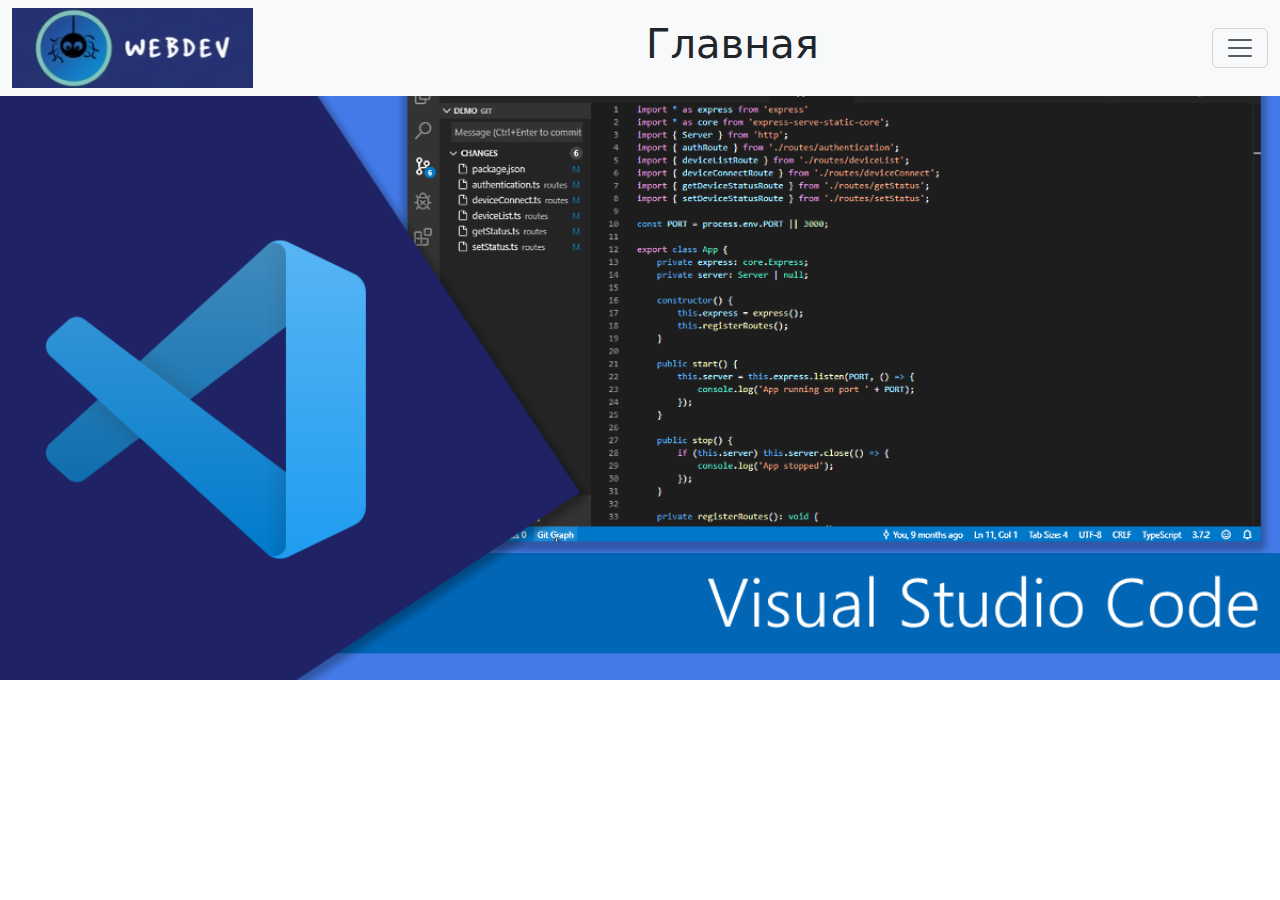
==== index.html @ 26cd35d2 "Написал раздел с преимуществами и недостатками" ====
<!DOCTYPE html>
<html lang="ru">
<head>
    <meta charset="UTF-8">
    <meta http-equiv="X-UA-Compatible" content="IE=edge">
    <meta name="viewport" content="width=device-width, initial-scale=1.0">
    <link rel="stylesheet" href="css/bootstrap.min.css">
    <link rel="stylesheet" href="css/main.css">
    <title>Инструменты для веб-разработки</title>
</head>
<body>
    <!-- Шапка сайта -->
    <section>
        <nav class="navbar bg-body-tertiary fixed-top">
            <div class="container-fluid">
                <a href="index.html"><img src="img/logo.svg" alt="WebDev"></a>
                <h1 id="header">Главная</h1>
          <button class="navbar-toggler" type="button" data-bs-toggle="offcanvas" data-bs-target="#offcanvasNavbar" aria-controls="offcanvasNavbar">
              <span class="navbar-toggler-icon"></span>
          </button>
          <div class="offcanvas offcanvas-end" tabindex="-1" id="offcanvasNavbar" aria-labelledby="offcanvasNavbarLabel">
            <div class="offcanvas-header">
              <h5 class="offcanvas-title" id="offcanvasNavbarLabel">Меню</h5>
              <button type="button" class="btn-close" data-bs-dismiss="offcanvas" aria-label="Close"></button>
            </div>
            <div class="offcanvas-body">
              <!-- Аккордеон -->
              <div class="accordion" id="accordionExample">
                <!-- Visual Studio Code -->
                <div class="accordion-item">
                  <h2 class="accordion-header" id="headingOne">
                    <button class="accordion-button" type="button" data-bs-toggle="collapse" data-bs-target="#collapseOne" aria-expanded="true" aria-controls="collapseOne">
                      Visual Studio Code
                    </button>
                  </h2>
                  <div id="collapseOne" class="accordion-collapse collapse show" aria-labelledby="headingOne" data-bs-parent="#accordionExample">
                    <div class="accordion-body">
                      <ul>
                        <li><a href="VS code/vscode.html">О программе</a></li>
                        <li><a href="VS code/git.html">Git</a></li>
                        <li><a href="VS code/plugins.html">Плагины</a></li>
                      </ul>
                    </div>
                  </div>
                </div>
                <!-- Frontend -->
                <div class="accordion-item">
                  <h2 class="accordion-header" id="headingTwo">
                    <button class="accordion-button collapsed" type="button" data-bs-toggle="collapse" data-bs-target="#collapseTwo" aria-expanded="false" aria-controls="collapseTwo">
                      Frontend
                    </button>
                  </h2>
                  <div id="collapseTwo" class="accordion-collapse collapse" aria-labelledby="headingTwo" data-bs-parent="#accordionExample">
                    <div class="accordion-body">
                      <ul>
                        <li><a href="Frontend/jquery.html">jQuery</a></li>
                        <li><a href="Frontend/react.html">React.js</a></li>
                        <li><a href="Frontend/vue.html">Vue.js</a></li>
                        <li><a href="Frontend/angular.html">Angular</a></li>
                        <li><a href="Frontend/preprocessors.html">Препроцессоры</a></li>
                      </ul>
                    </div>
                  </div>
                </div>
                <!-- Backend -->
                <div class="accordion-item">
                  <h2 class="accordion-header" id="headingThree">
                    <button class="accordion-button collapsed" type="button" data-bs-toggle="collapse" data-bs-target="#collapseThree" aria-expanded="false" aria-controls="collapseThree">
                      Backend
                    </button>
                  </h2>
                  <div id="collapseThree" class="accordion-collapse collapse" aria-labelledby="headingThree" data-bs-parent="#accordionExample">
                    <div class="accordion-body">
                      <ul>
                        <li><a href="Backend/ospanel.html">Open Server Panel</a></li>
                        <li><a href="Backend/laravel.html">Laravel</a></li>
                        <li><a href="Backend/jango.html">Django</a></li>
                        <li><a href="Backend/node.html">Node.js</a></li>
                      </ul>
                    </div>
                  </div>
                </div>
                <div class="accordion-item">
                  <h2 class="accordion-header" id="headingFour">
                    <button class="accordion-button collapsed" type="button" data-bs-toggle="collapse" data-bs-target="#collapseFour" aria-expanded="false" aria-controls="collapseFour">
                      Практические задания
                    </button>
                  </h2>
                  <div id="collapse" class="accordion-collapse collapse" aria-labelledby="headingFour" data-bs-parent="#accordionExample">
                    <div class="accordion-body">
                      <ul>
                        <li><a href=""></a></li>
                        <li><a href=""></a></li>
                        <li><a href=""></a></li>
                        <li><a href=""></a></li>
                        <li><a href=""></a></li>
                        <li><a href=""></a></li>
                      </ul>
                    </div>
                  </div>
                </div>
              </div>
            </div>
        </div>
        </div>
    </nav>
</section>
<p>
WebDev - обзор инструментов веб-разработки с практическими заданиями
</p>
<div id="carouselExampleSlidesOnly" class="carousel slide" data-bs-ride="carousel">
  <div class="carousel-inner">
    <div class="carousel-item active">
      <img src="img/vscode.png" class="d-block w-100" alt="...">
    </div>
    <div class="carousel-item">
      <img src="img/github.png" class="d-block w-100" alt="...">
    </div>
    <div class="carousel-item">
      <img src="img/jquery.png" class="d-block w-100" alt="...">
    </div>
    <div class="carousel-item">
      <img src="img/angular.png" class="d-block w-100" alt="...">
    </div>
    <div class="carousel-item">
      <img src="img/reactjs.png" class="d-block w-100" alt="...">
    </div>
    <div class="carousel-item">
      <img src="img/vue.png" class="d-block w-100" alt="...">
    </div>
    <div class="carousel-item">
      <img src="img/ospanel.png" class="d-block w-100" alt="...">
    </div>
    <div class="carousel-item">
      <img src="img/django.png" class="d-block w-100" alt="...">
    </div>
    <div class="carousel-item">
      <img src="img/laravel.png" class="d-block w-100" alt="...">
    </div>
    <div class="carousel-item">
      <img src="img/nodejs.png" class="d-block w-100" alt="...">
    </div>
    <div class="carousel-item">
      <img src="img/fontawesome.png" class="d-block w-100" alt="...">
    </div>
    <div class="carousel-item">
      <img src="img/fontello.png" class="d-block w-100" alt="...">
    </div>
  </div>
</div>
    <script src="js/bootstrap.bundle.min.js"></script>
</body>
</html>
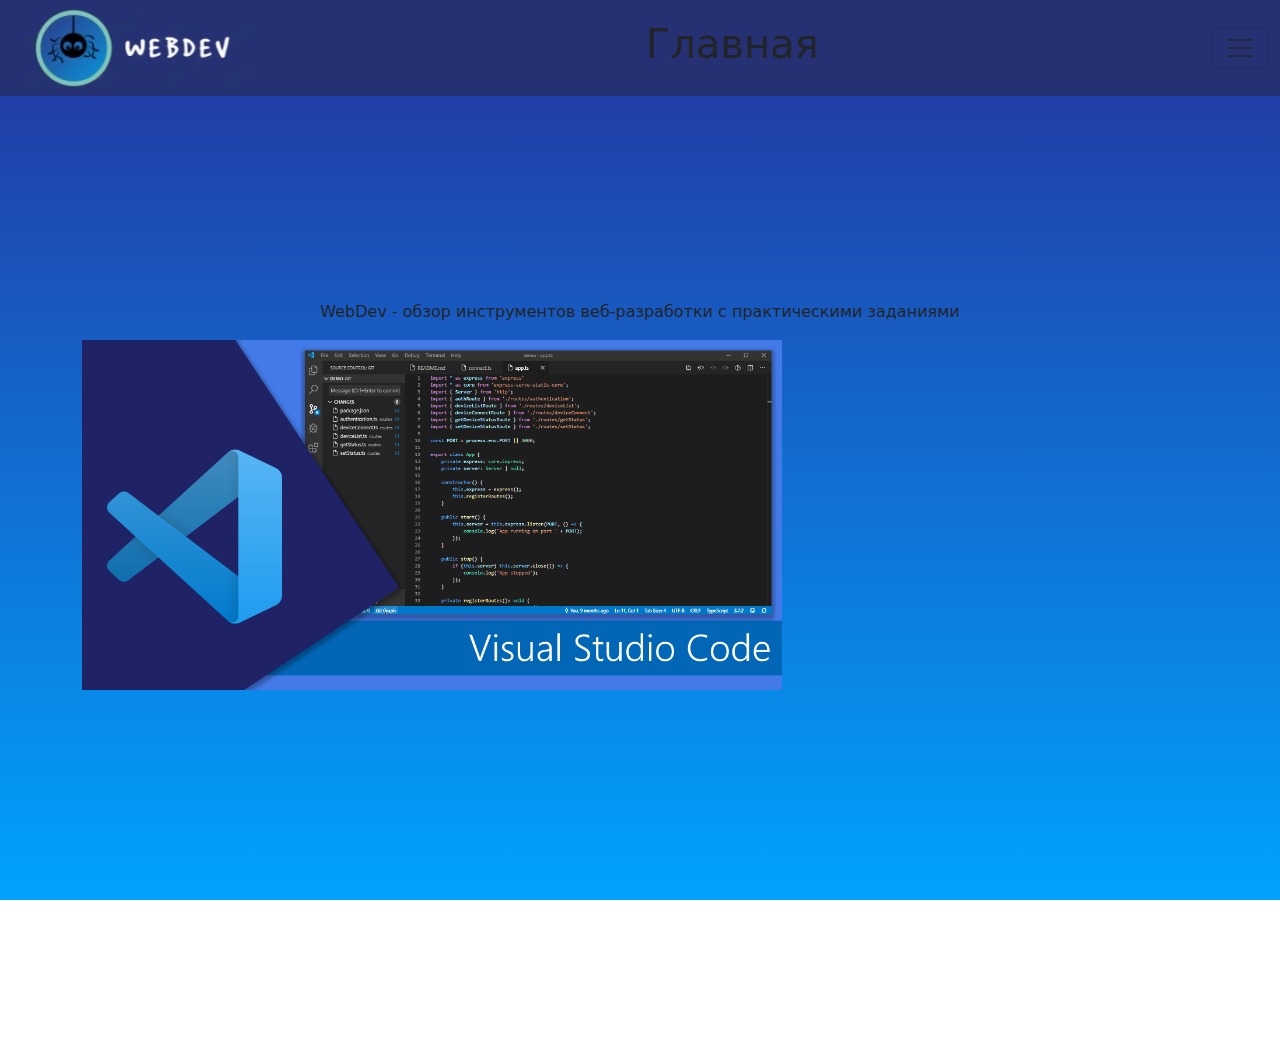
==== commit 3bd83f68: "начал стилизацию" ====
--- a/index.html
+++ b/index.html
@@ -11,14 +11,14 @@
 <body>
     <!-- Шапка сайта -->
     <section>
-        <nav class="navbar bg-body-tertiary fixed-top">
+        <nav class="navbar fixed-top header">
             <div class="container-fluid">
                 <a href="index.html"><img src="img/logo.svg" alt="WebDev"></a>
                 <h1 id="header">Главная</h1>
           <button class="navbar-toggler" type="button" data-bs-toggle="offcanvas" data-bs-target="#offcanvasNavbar" aria-controls="offcanvasNavbar">
               <span class="navbar-toggler-icon"></span>
           </button>
-          <div class="offcanvas offcanvas-end" tabindex="-1" id="offcanvasNavbar" aria-labelledby="offcanvasNavbarLabel">
+          <div class="offcanvas menu offcanvas-end" tabindex="-1" id="offcanvasNavbar" aria-labelledby="offcanvasNavbarLabel">
             <div class="offcanvas-header">
               <h5 class="offcanvas-title" id="offcanvasNavbarLabel">Меню</h5>
               <button type="button" class="btn-close" data-bs-dismiss="offcanvas" aria-label="Close"></button>
@@ -105,49 +105,57 @@
         </div>
     </nav>
 </section>
-<p>
-WebDev - обзор инструментов веб-разработки с практическими заданиями
-</p>
-<div id="carouselExampleSlidesOnly" class="carousel slide" data-bs-ride="carousel">
-  <div class="carousel-inner">
-    <div class="carousel-item active">
-      <img src="img/vscode.png" class="d-block w-100" alt="...">
-    </div>
-    <div class="carousel-item">
-      <img src="img/github.png" class="d-block w-100" alt="...">
-    </div>
-    <div class="carousel-item">
-      <img src="img/jquery.png" class="d-block w-100" alt="...">
-    </div>
-    <div class="carousel-item">
-      <img src="img/angular.png" class="d-block w-100" alt="...">
-    </div>
-    <div class="carousel-item">
-      <img src="img/reactjs.png" class="d-block w-100" alt="...">
-    </div>
-    <div class="carousel-item">
-      <img src="img/vue.png" class="d-block w-100" alt="...">
-    </div>
-    <div class="carousel-item">
-      <img src="img/ospanel.png" class="d-block w-100" alt="...">
-    </div>
-    <div class="carousel-item">
-      <img src="img/django.png" class="d-block w-100" alt="...">
-    </div>
-    <div class="carousel-item">
-      <img src="img/laravel.png" class="d-block w-100" alt="...">
-    </div>
-    <div class="carousel-item">
-      <img src="img/nodejs.png" class="d-block w-100" alt="...">
-    </div>
-    <div class="carousel-item">
-      <img src="img/fontawesome.png" class="d-block w-100" alt="...">
-    </div>
-    <div class="carousel-item">
-      <img src="img/fontello.png" class="d-block w-100" alt="...">
+  <div class="container main">
+    <div class="row">
+      <div class="col-12">
+        <p>
+          WebDev - обзор инструментов веб-разработки с практическими заданиями
+        </p>
+      </div>
+      <div class="col-12">
+        <div id="carousel" class="carousel slide" data-bs-ride="carousel">
+        <div class="carousel-inner">
+          <div class="carousel-item active">
+            <img src="img/vscode.png" class="d-block w-100" alt="...">
+          </div>
+          <div class="carousel-item">
+            <img src="img/github.png" class="d-block w-100" alt="...">
+          </div>
+          <div class="carousel-item">
+            <img src="img/jquery.png" class="d-block w-100" alt="...">
+          </div>
+          <div class="carousel-item">
+            <img src="img/angular.png" class="d-block w-100" alt="...">
+          </div>
+          <div class="carousel-item">
+            <img src="img/reactjs.png" class="d-block w-100" alt="...">
+          </div>
+          <div class="carousel-item">
+            <img src="img/vue.png" class="d-block w-100" alt="...">
+          </div>
+          <div class="carousel-item">
+            <img src="img/ospanel.png" class="d-block w-100" alt="...">
+          </div>
+          <div class="carousel-item">
+            <img src="img/django.png" class="d-block w-100" alt="...">
+          </div>
+          <div class="carousel-item">
+            <img src="img/laravel.png" class="d-block w-100" alt="...">
+          </div>
+          <div class="carousel-item">
+            <img src="img/nodejs.png" class="d-block w-100" alt="...">
+          </div>
+          <div class="carousel-item">
+            <img src="img/fontawesome.png" class="d-block w-100" alt="...">
+          </div>
+          <div class="carousel-item">
+            <img src="img/fontello.png" class="d-block w-100" alt="...">
+          </div>
+        </div>
+      </div>
+      </div>
     </div>
   </div>
-</div>
     <script src="js/bootstrap.bundle.min.js"></script>
 </body>
 </html>--- a/css/main.css
+++ b/css/main.css
@@ -0,0 +1,29 @@
+body {
+  background: linear-gradient(180deg, #213FA8 11.43%, #00A3FF 100%) fixed center;
+}
+body .header {
+  background: #263173;
+}
+body .main {
+  margin-top: 300px;
+  text-align: center;
+}
+body .menu {
+  background-color: #263173;
+}
+body .menu h5 {
+  margin: 0 auto;
+}
+body .accordion-item {
+  margin: 0 auto;
+  width: 300px;
+}
+body .accordion-item .accordion-button {
+  background-color: #49A68B;
+  height: 100px;
+  width: 300px;
+}
+body .carousel-inner {
+  width: 700px;
+  height: 700px;
+}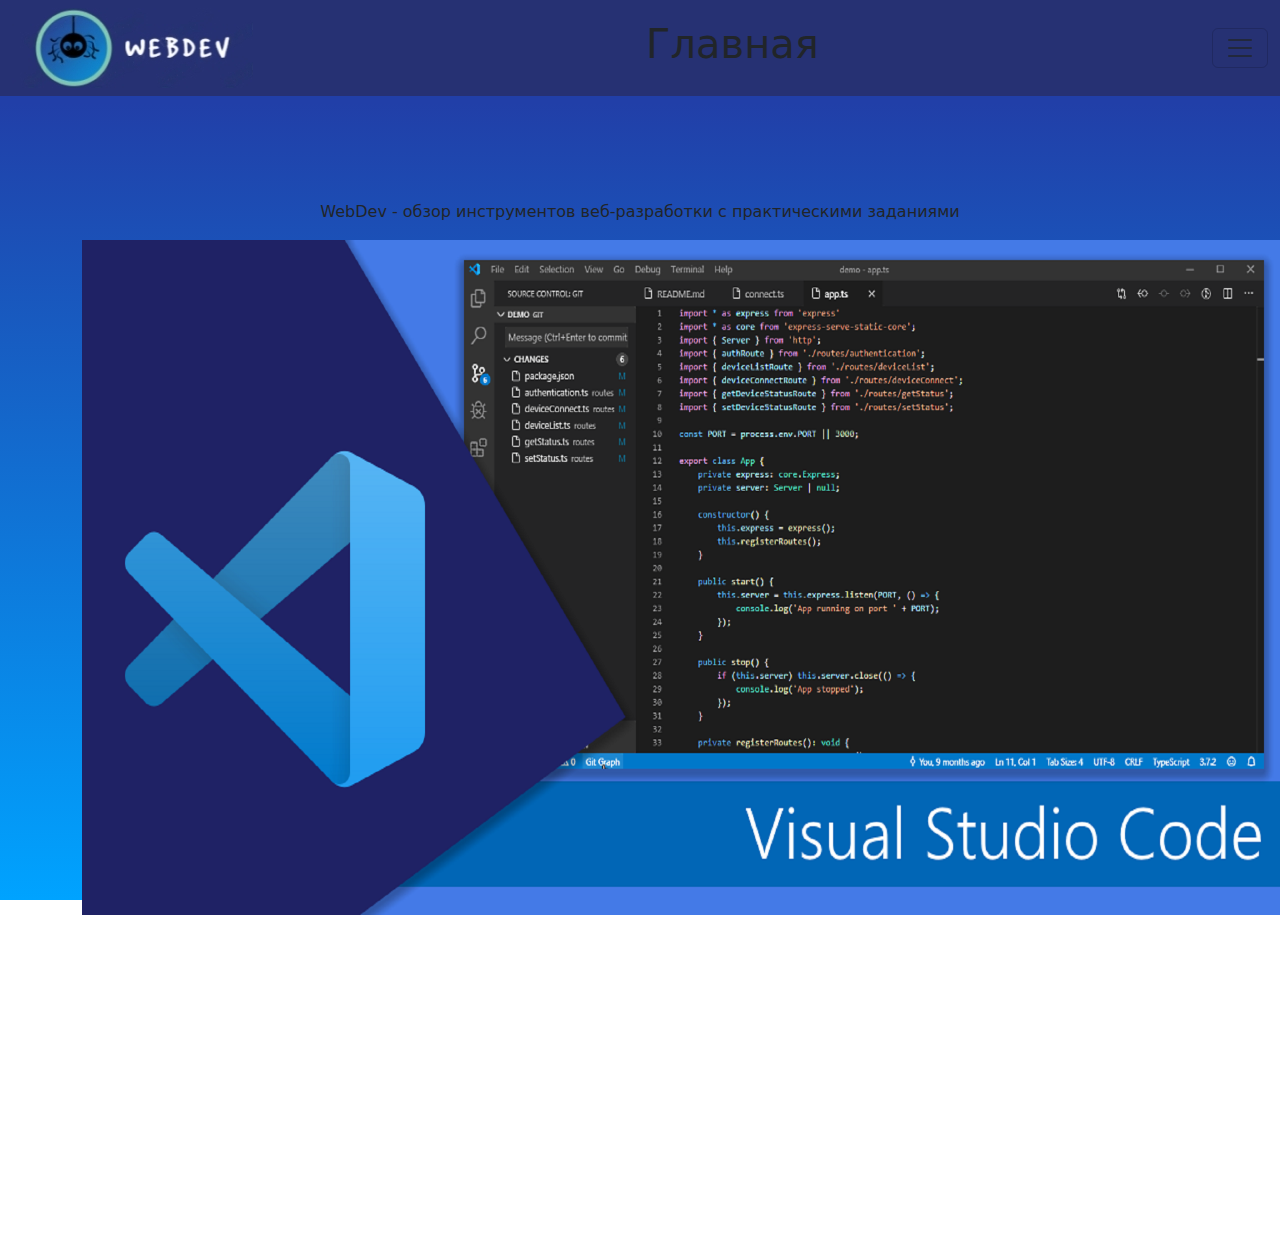
==== commit 0390421f: "Стилизовал главную страницу" ====
--- a/index.html
+++ b/index.html
@@ -25,15 +25,15 @@
             </div>
             <div class="offcanvas-body">
               <!-- Аккордеон -->
-              <div class="accordion" id="accordionExample">
+              <div class="accordion" id="accordionPanelsStayOpenExample">
                 <!-- Visual Studio Code -->
                 <div class="accordion-item">
-                  <h2 class="accordion-header" id="headingOne">
-                    <button class="accordion-button" type="button" data-bs-toggle="collapse" data-bs-target="#collapseOne" aria-expanded="true" aria-controls="collapseOne">
+                  <h2 class="accordion-header" id="panelsStayOpen-headingOne">
+                    <button class="accordion-button " type="button" data-bs-toggle="collapse" data-bs-target="#panelsStayOpen-collapseOne" aria-expanded="true" aria-controls="panelsStayOpen-collapseOne">
                       Visual Studio Code
                     </button>
                   </h2>
-                  <div id="collapseOne" class="accordion-collapse collapse show" aria-labelledby="headingOne" data-bs-parent="#accordionExample">
+                  <div id="panelsStayOpen-collapseOne" class="accordion-collapse collapse show" aria-labelledby="panelsStayOpen-headingOne">
                     <div class="accordion-body">
                       <ul>
                         <li><a href="VS code/vscode.html">О программе</a></li>
@@ -45,12 +45,12 @@
                 </div>
                 <!-- Frontend -->
                 <div class="accordion-item">
-                  <h2 class="accordion-header" id="headingTwo">
-                    <button class="accordion-button collapsed" type="button" data-bs-toggle="collapse" data-bs-target="#collapseTwo" aria-expanded="false" aria-controls="collapseTwo">
+                  <h2 class="accordion-header" id="panelsStayOpenheadingTwo">
+                    <button class="accordion-button collapsed" type="button" data-bs-toggle="collapse" data-bs-target="#panelsStayOpen-collapseTwo" aria-expanded="false" aria-controls="panelsStayOpen-collapseTwo">
                       Frontend
                     </button>
                   </h2>
-                  <div id="collapseTwo" class="accordion-collapse collapse" aria-labelledby="headingTwo" data-bs-parent="#accordionExample">
+                  <div id="panelsStayOpen-collapseTwo" class="accordion-collapse collapse" aria-labelledby="panelsStayOpen-headingTwo">
                     <div class="accordion-body">
                       <ul>
                         <li><a href="Frontend/jquery.html">jQuery</a></li>
@@ -64,29 +64,29 @@
                 </div>
                 <!-- Backend -->
                 <div class="accordion-item">
-                  <h2 class="accordion-header" id="headingThree">
-                    <button class="accordion-button collapsed" type="button" data-bs-toggle="collapse" data-bs-target="#collapseThree" aria-expanded="false" aria-controls="collapseThree">
+                  <h2 class="accordion-header" id="panelsStayOpenheadingThree">
+                    <button class="accordion-button collapsed" type="button" data-bs-toggle="collapse" data-bs-target="#panelsStayOpen-collapseThree" aria-expanded="false" aria-controls="panelsStayOpen-collapseThree">
                       Backend
                     </button>
                   </h2>
-                  <div id="collapseThree" class="accordion-collapse collapse" aria-labelledby="headingThree" data-bs-parent="#accordionExample">
+                  <div id="panelsStayOpen-collapseThree" class="accordion-collapse collapse" aria-labelledby="panelsStayOpen-headingThree">
                     <div class="accordion-body">
                       <ul>
                         <li><a href="Backend/ospanel.html">Open Server Panel</a></li>
                         <li><a href="Backend/laravel.html">Laravel</a></li>
-                        <li><a href="Backend/jango.html">Django</a></li>
+                        <li><a href="Backend/django.html">Django</a></li>
                         <li><a href="Backend/node.html">Node.js</a></li>
                       </ul>
                     </div>
                   </div>
                 </div>
                 <div class="accordion-item">
-                  <h2 class="accordion-header" id="headingFour">
-                    <button class="accordion-button collapsed" type="button" data-bs-toggle="collapse" data-bs-target="#collapseFour" aria-expanded="false" aria-controls="collapseFour">
+                  <h2 class="accordion-header" id="panelsStayOpenheadingFour">
+                    <button class="accordion-button collapsed" type="button" data-bs-toggle="collapse" data-bs-target="#panelsStayOpen-collapseFour" aria-expanded="false" aria-controls="panelsStayOpen-collapseFour">
                       Практические задания
                     </button>
                   </h2>
-                  <div id="collapse" class="accordion-collapse collapse" aria-labelledby="headingFour" data-bs-parent="#accordionExample">
+                  <div id="collapse" class="accordion-collapse collapse" aria-labelledby="panelsStayOpen-headingFour">
                     <div class="accordion-body">
                       <ul>
                         <li><a href=""></a></li>
@@ -116,40 +116,40 @@
         <div id="carousel" class="carousel slide" data-bs-ride="carousel">
         <div class="carousel-inner">
           <div class="carousel-item active">
-            <img src="img/vscode.png" class="d-block w-100" alt="...">
+            <img src="img/vscode.png" class="d-block w-100 img-fluid" alt="...">
           </div>
           <div class="carousel-item">
-            <img src="img/github.png" class="d-block w-100" alt="...">
+            <img src="img/github.png" class="d-block w-100 img-fluid" alt="...">
           </div>
           <div class="carousel-item">
-            <img src="img/jquery.png" class="d-block w-100" alt="...">
+            <img src="img/jquery.png" class="d-block w-100 img-fluid" alt="...">
           </div>
           <div class="carousel-item">
-            <img src="img/angular.png" class="d-block w-100" alt="...">
+            <img src="img/angular.png" class="d-block w-100 img-fluid" alt="...">
           </div>
           <div class="carousel-item">
-            <img src="img/reactjs.png" class="d-block w-100" alt="...">
+            <img src="img/reactjs.png" class="d-block w-100 img-fluid" alt="...">
           </div>
           <div class="carousel-item">
-            <img src="img/vue.png" class="d-block w-100" alt="...">
+            <img src="img/vue.png" class="d-block w-100 img-fluid" alt="...">
           </div>
           <div class="carousel-item">
-            <img src="img/ospanel.png" class="d-block w-100" alt="...">
+            <img src="img/ospanel.png" class="d-block w-100 img-fluid" alt="...">
           </div>
           <div class="carousel-item">
-            <img src="img/django.png" class="d-block w-100" alt="...">
+            <img src="img/django.png" class="d-block w-100 img-fluid" alt="...">
           </div>
           <div class="carousel-item">
-            <img src="img/laravel.png" class="d-block w-100" alt="...">
+            <img src="img/laravel.png" class="d-block w-100 img-fluid" alt="...">
           </div>
           <div class="carousel-item">
-            <img src="img/nodejs.png" class="d-block w-100" alt="...">
+            <img src="img/nodejs.png" class="d-block w-100 img-fluid" alt="...">
           </div>
           <div class="carousel-item">
-            <img src="img/fontawesome.png" class="d-block w-100" alt="...">
+            <img src="img/fontawesome.png" class="d-block w-100 img-fluid" alt="...">
           </div>
           <div class="carousel-item">
-            <img src="img/fontello.png" class="d-block w-100" alt="...">
+            <img src="img/fontello.png" class="d-block w-100 img-fluid" alt="...">
           </div>
         </div>
       </div>
--- a/css/main.css
+++ b/css/main.css
@@ -5,7 +5,7 @@
   background: #263173;
 }
 body .main {
-  margin-top: 300px;
+  margin-top: 200px;
   text-align: center;
 }
 body .menu {
@@ -13,17 +13,64 @@
 }
 body .menu h5 {
   margin: 0 auto;
+  margin-top: 20px;
 }
-body .accordion-item {
+body .menu button {
+  padding-left: 0;
+}
+body .accordion {
+  --bs-accordion-border-color: none;
+  --bs-accordion-btn-focus-border-color: none;
+  --bs-accordion-btn-focus-box-shadow:none;
+}
+body .accordion .accordion-item {
   margin: 0 auto;
   width: 300px;
 }
-body .accordion-item .accordion-button {
+body .accordion .accordion-button {
   background-color: #49A68B;
+  border: 2px solid #1D906E;
   height: 100px;
   width: 300px;
+  box-shadow: 0 4px 8px rgba(0, 0, 0, 0.2), 0 10px 16px rgba(0, 0, 0, 0.2);
+}
+body .accordion .accordion-body {
+  background: #1E5F84;
+  padding: 0;
+  box-shadow: 0 4px 8px rgba(0, 0, 0, 0.2), 0 10px 16px rgba(0, 0, 0, 0.2);
+}
+body .accordion .accordion-body ul {
+  padding-left: 0;
+}
+body .accordion .accordion-body ul li {
+  position: relative;
+  list-style: none;
+  border-bottom: 3px solid #123950;
+  width: 300px;
+  height: 50px;
+  text-align: center;
+  box-shadow: 0 4px rgba(0, 0, 0, 0.2), 0 10px 16px rgba(0, 0, 0, 0.2);
+}
+body .accordion .accordion-body ul li:last-child {
+  border-bottom: none;
+  margin-bottom: -20px;
+}
+body .accordion .accordion-body ul li a {
+  line-height: 50px;
+  text-decoration: none;
+  color: white;
+  width: 300px;
+}
+body .accordion .accordion-body ul li a::before {
+  content: "";
+  position: absolute;
+  top: 0;
+  left: 0;
+  width: 100%;
+  height: 100%;
 }
 body .carousel-inner {
-  width: 700px;
-  height: 700px;
+  width: 1200px;
+  height: 1000px;
+  margin: 0 auto;
 }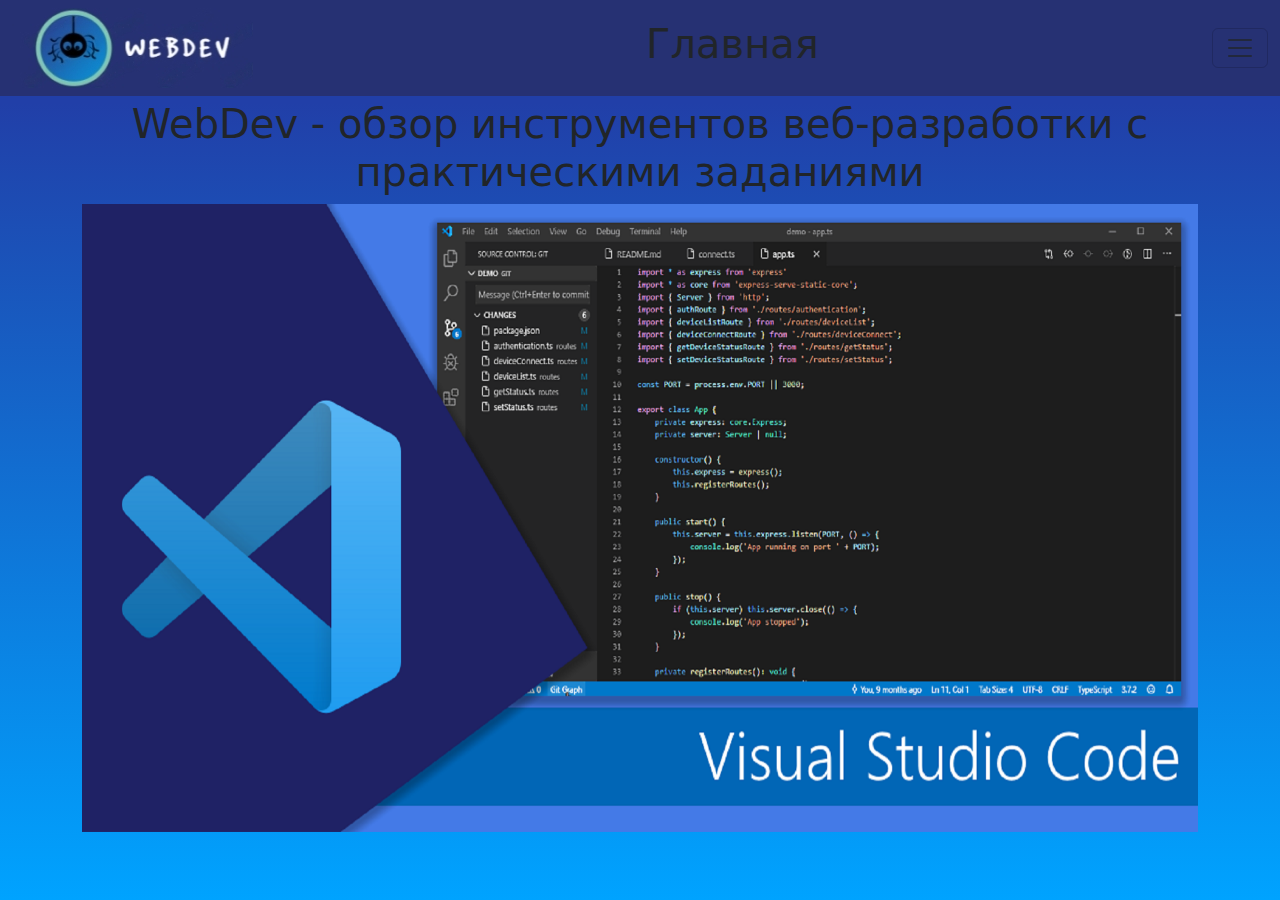
==== commit ada6c227: "Доделать стилизацию" ====
--- a/index.html
+++ b/index.html
@@ -11,7 +11,7 @@
 <body>
     <!-- Шапка сайта -->
     <section>
-        <nav class="navbar fixed-top header">
+        <nav class="navbar header fixed-top">
             <div class="container-fluid">
                 <a href="index.html"><img src="img/logo.svg" alt="WebDev"></a>
                 <h1 id="header">Главная</h1>
@@ -108,48 +108,48 @@
   <div class="container main">
     <div class="row">
       <div class="col-12">
-        <p>
+        <h1>
           WebDev - обзор инструментов веб-разработки с практическими заданиями
-        </p>
+        </h1>
       </div>
       <div class="col-12">
-        <div id="carousel" class="carousel slide" data-bs-ride="carousel">
+        <div id="carouselExampleSlidesOnly  " class="carousel slide" data-bs-ride="carousel">
         <div class="carousel-inner">
           <div class="carousel-item active">
-            <img src="img/vscode.png" class="d-block w-100 img-fluid" alt="...">
+            <img src="img/vscode.png" class="d-block w-100" alt="...">
           </div>
           <div class="carousel-item">
-            <img src="img/github.png" class="d-block w-100 img-fluid" alt="...">
+            <img src="img/github.png" class="d-block w-100" alt="...">
           </div>
           <div class="carousel-item">
-            <img src="img/jquery.png" class="d-block w-100 img-fluid" alt="...">
+            <img src="img/jquery.png" class="d-block w-100" alt="...">
           </div>
           <div class="carousel-item">
-            <img src="img/angular.png" class="d-block w-100 img-fluid" alt="...">
+            <img src="img/angular.png" class="d-block w-100" alt="...">
           </div>
           <div class="carousel-item">
-            <img src="img/reactjs.png" class="d-block w-100 img-fluid" alt="...">
+            <img src="img/reactjs.png" class="d-block w-100" alt="...">
           </div>
           <div class="carousel-item">
-            <img src="img/vue.png" class="d-block w-100 img-fluid" alt="...">
+            <img src="img/vue.png" class="d-block w-100" alt="...">
           </div>
           <div class="carousel-item">
-            <img src="img/ospanel.png" class="d-block w-100 img-fluid" alt="...">
+            <img src="img/ospanel.png" class="d-block w-100" alt="...">
           </div>
           <div class="carousel-item">
-            <img src="img/django.png" class="d-block w-100 img-fluid" alt="...">
+            <img src="img/django.png" class="d-block w-100" alt="...">
           </div>
           <div class="carousel-item">
-            <img src="img/laravel.png" class="d-block w-100 img-fluid" alt="...">
+            <img src="img/laravel.png" class="d-block w-100" alt="...">
           </div>
           <div class="carousel-item">
-            <img src="img/nodejs.png" class="d-block w-100 img-fluid" alt="...">
+            <img src="img/nodejs.png" class="d-block w-100" alt="...">
           </div>
           <div class="carousel-item">
-            <img src="img/fontawesome.png" class="d-block w-100 img-fluid" alt="...">
+            <img src="img/fontawesome.png" class="d-block w-100" alt="...">
           </div>
           <div class="carousel-item">
-            <img src="img/fontello.png" class="d-block w-100 img-fluid" alt="...">
+            <img src="img/fontello.png" class="d-block w-100" alt="...">
           </div>
         </div>
       </div>
--- a/css/main.css
+++ b/css/main.css
@@ -1,11 +1,12 @@
 body {
   background: linear-gradient(180deg, #213FA8 11.43%, #00A3FF 100%) fixed center;
+  height: 50vh;
 }
 body .header {
   background: #263173;
 }
 body .main {
-  margin-top: 200px;
+  margin-top: 100px;
   text-align: center;
 }
 body .menu {
@@ -70,7 +71,5 @@
   height: 100%;
 }
 body .carousel-inner {
-  width: 1200px;
-  height: 1000px;
-  margin: 0 auto;
+  margin-bottom: 10px;
 }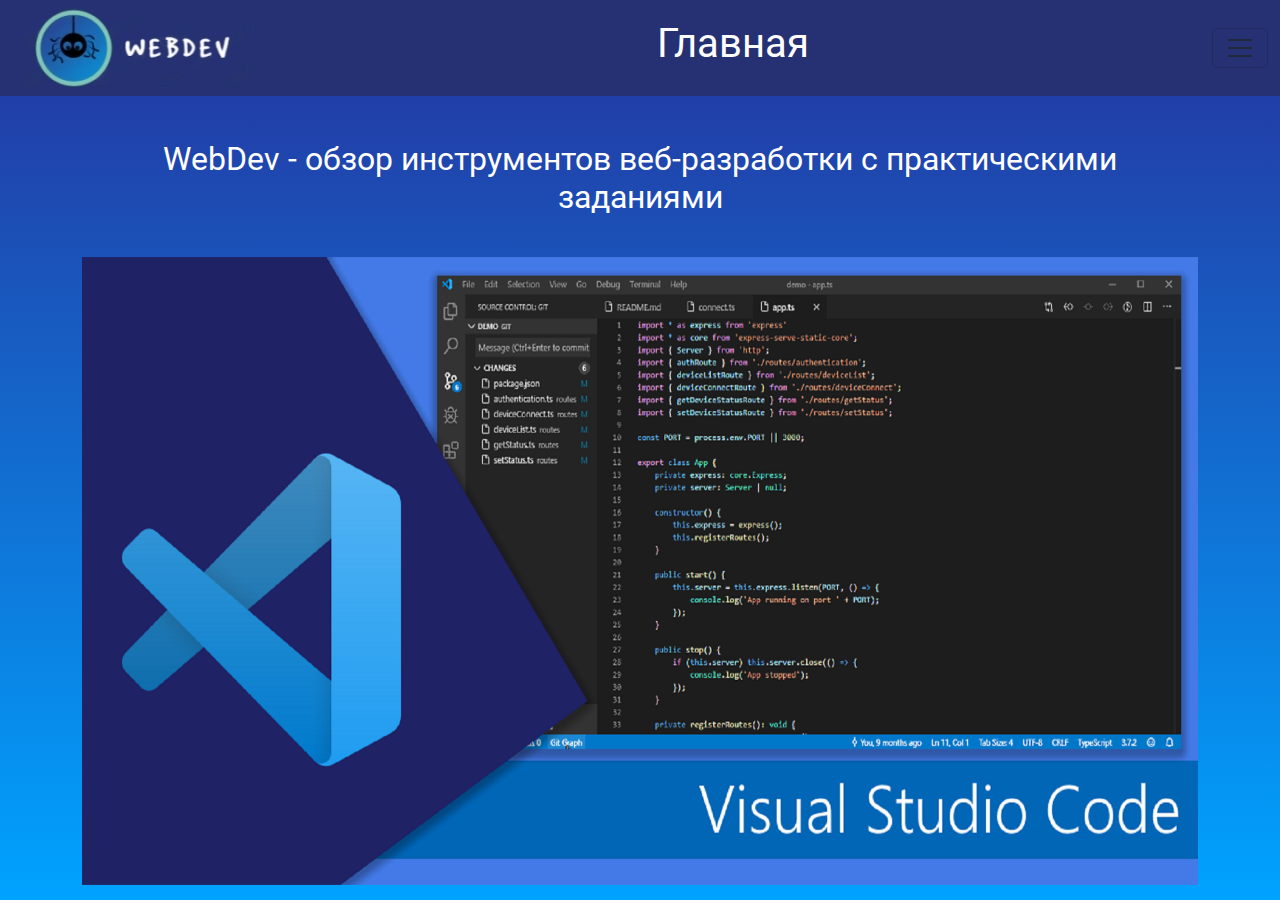
==== commit 2dbfd68e: "Сделали основную стилизацию" ====
--- a/index.html
+++ b/index.html
@@ -10,7 +10,7 @@
 </head>
 <body>
     <!-- Шапка сайта -->
-    <section>
+    <header>
         <nav class="navbar header fixed-top">
             <div class="container-fluid">
                 <a href="index.html"><img src="img/logo.svg" alt="WebDev"></a>
@@ -104,13 +104,14 @@
         </div>
         </div>
     </nav>
-</section>
-  <div class="container main">
-    <div class="row">
+  </header>
+  <main>
+    <div class="container main">
+      <div class="row">
       <div class="col-12">
-        <h1>
+        <h2>
           WebDev - обзор инструментов веб-разработки с практическими заданиями
-        </h1>
+        </h2>
       </div>
       <div class="col-12">
         <div id="carouselExampleSlidesOnly  " class="carousel slide" data-bs-ride="carousel">
@@ -122,7 +123,7 @@
             <img src="img/github.png" class="d-block w-100" alt="...">
           </div>
           <div class="carousel-item">
-            <img src="img/jquery.png" class="d-block w-100" alt="...">
+            <img src="img/jquery.jpg" class="d-block w-100" alt="...">
           </div>
           <div class="carousel-item">
             <img src="img/angular.png" class="d-block w-100" alt="...">
@@ -156,6 +157,7 @@
       </div>
     </div>
   </div>
+</main>
     <script src="js/bootstrap.bundle.min.js"></script>
 </body>
 </html>--- a/css/main.css
+++ b/css/main.css
@@ -1,28 +1,44 @@
+@font-face {
+  font-family: "Roboto";
+  src: url(../fonts/Roboto-Regular.woff);
+  font-weight: normal;
+  font-style: normal;
+}
+@font-face {
+  font-family: "Roboto-bold";
+  src: url(../fonts/Roboto-Bold.woff);
+  font-weight: 900;
+}
 body {
   background: linear-gradient(180deg, #213FA8 11.43%, #00A3FF 100%) fixed center;
   height: 50vh;
+  color: white;
+  font-family: "Roboto", sans-serif;
 }
 body .header {
   background: #263173;
 }
-body .main {
-  margin-top: 100px;
-  text-align: center;
-}
-body .menu {
+body .header .menu {
   background-color: #263173;
 }
-body .menu h5 {
+body .header .menu h5 {
   margin: 0 auto;
   margin-top: 20px;
+  color: white;
+  font-family: "Roboto-bold", sans-serif;
 }
-body .menu button {
-  padding-left: 0;
+body .header .btn-close {
+  width: 30px;
+  height: 30px;
+}
+body .header .btn-close:hover {
+  background-color: white;
 }
 body .accordion {
   --bs-accordion-border-color: none;
   --bs-accordion-btn-focus-border-color: none;
   --bs-accordion-btn-focus-box-shadow:none;
+  font-family: "Roboto-bold", sans-serif;
 }
 body .accordion .accordion-item {
   margin: 0 auto;
@@ -31,6 +47,7 @@
 body .accordion .accordion-button {
   background-color: #49A68B;
   border: 2px solid #1D906E;
+  padding-left: 10px;
   height: 100px;
   width: 300px;
   box-shadow: 0 4px 8px rgba(0, 0, 0, 0.2), 0 10px 16px rgba(0, 0, 0, 0.2);
@@ -70,6 +87,56 @@
   width: 100%;
   height: 100%;
 }
-body .carousel-inner {
+body .main {
+  margin-top: 120px;
+  text-align: justify;
+}
+body .main p {
+  font-size: 25px;
+  margin: 0;
+  text-indent: 25px;
+}
+body .main a {
+  line-height: 80px;
+  background-color: #1D906E;
+  padding: 10px;
+  text-decoration: none;
+  color: white;
+  border-radius: 5px;
+}
+body .main a:hover {
+  background-color: #49A68B;
+  color: #263173;
+}
+body .main img {
+  margin: 20px auto;
+  display: block;
+  width: 1200px;
+}
+body .main h2, body .main h3, body .main h4 {
+  margin: 20px 0;
+  text-align: center;
+}
+body .main .carousel-inner {
   margin-bottom: 10px;
+}
+body .main .block {
+  background-color: #2da9c5;
+  border-radius: 5px;
+  text-align: center;
+  line-height: 30px;
+  word-wrap: normal;
+  margin: 5px;
+  padding: 10px;
+  height: auto;
+  font-size: 20px;
+}
+body footer {
+  background-color: #263173;
+  height: 100px;
+  text-align: center;
+}
+body footer h5 {
+  padding-top: 32px;
+  font-size: 30px;
 }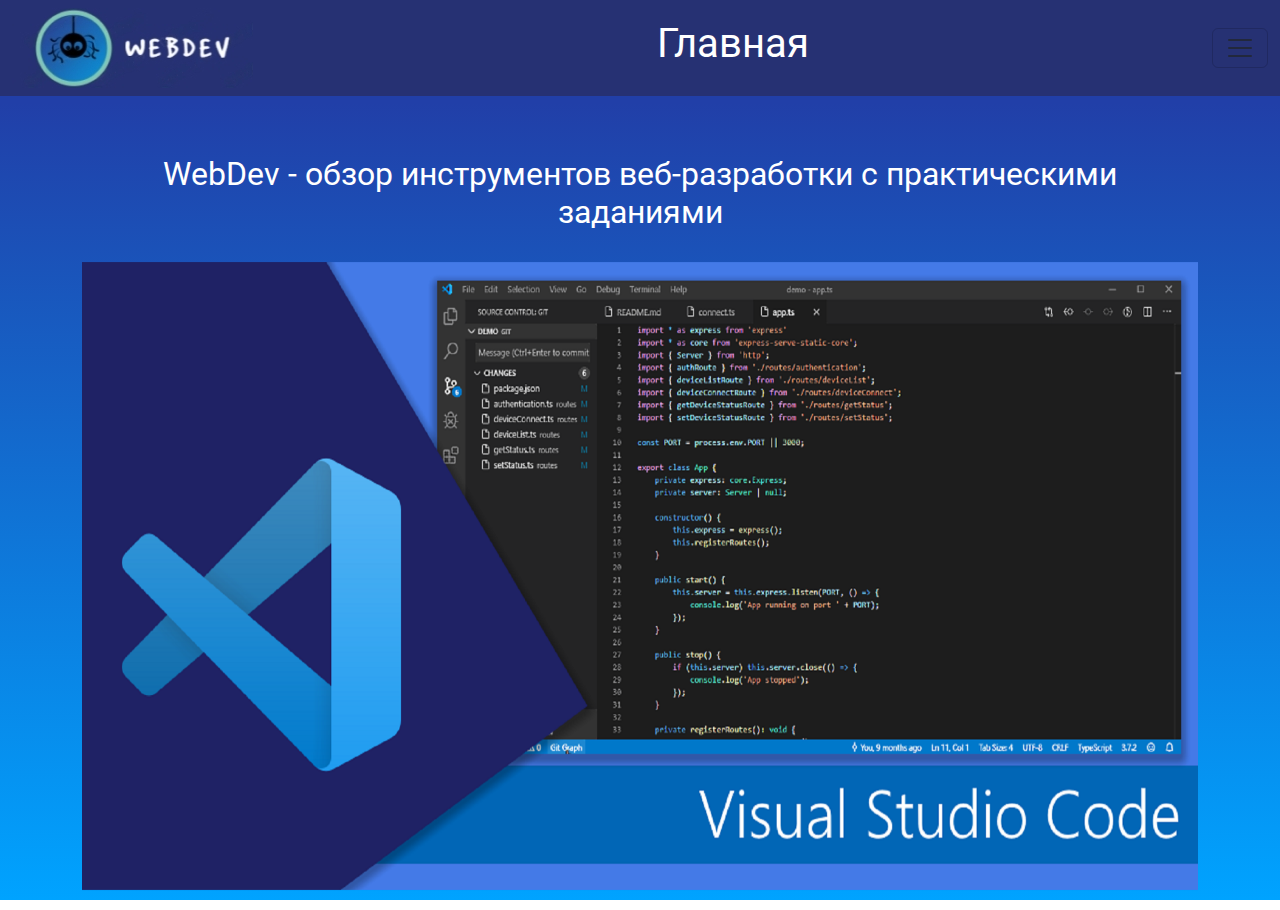
==== commit 6639af7a: "Стилизовал страницы про гит и angular" ====
--- a/index.html
+++ b/index.html
@@ -13,7 +13,7 @@
     <header>
         <nav class="navbar header fixed-top">
             <div class="container-fluid">
-                <a href="index.html"><img src="img/logo.svg" alt="WebDev"></a>
+                <a href="index.html"><img class="img-fluid" src="img/logo.svg" alt="WebDev"></a>
                 <h1 id="header">Главная</h1>
           <button class="navbar-toggler" type="button" data-bs-toggle="offcanvas" data-bs-target="#offcanvasNavbar" aria-controls="offcanvasNavbar">
               <span class="navbar-toggler-icon"></span>
@@ -80,21 +80,17 @@
                     </div>
                   </div>
                 </div>
+                <!-- Практические задания -->
                 <div class="accordion-item">
                   <h2 class="accordion-header" id="panelsStayOpenheadingFour">
                     <button class="accordion-button collapsed" type="button" data-bs-toggle="collapse" data-bs-target="#panelsStayOpen-collapseFour" aria-expanded="false" aria-controls="panelsStayOpen-collapseFour">
                       Практические задания
                     </button>
                   </h2>
-                  <div id="collapse" class="accordion-collapse collapse" aria-labelledby="panelsStayOpen-headingFour">
+                  <div id="panelsStayOpen-collapseFour" class="accordion-collapse collapse" aria-labelledby="panelsStayOpen-headingFour">
                     <div class="accordion-body">
                       <ul>
-                        <li><a href=""></a></li>
-                        <li><a href=""></a></li>
-                        <li><a href=""></a></li>
-                        <li><a href=""></a></li>
-                        <li><a href=""></a></li>
-                        <li><a href=""></a></li>
+                        <li><a href="practice.html">Практика</a></li>
                       </ul>
                     </div>
                   </div>
--- a/css/main.css
+++ b/css/main.css
@@ -11,7 +11,6 @@
 }
 body {
   background: linear-gradient(180deg, #213FA8 11.43%, #00A3FF 100%) fixed center;
-  height: 50vh;
   color: white;
   font-family: "Roboto", sans-serif;
 }
@@ -88,7 +87,7 @@
   height: 100%;
 }
 body .main {
-  margin-top: 120px;
+  margin-top: 135px;
   text-align: justify;
 }
 body .main p {
@@ -109,9 +108,12 @@
   color: #263173;
 }
 body .main img {
-  margin: 20px auto;
+  margin: 10px auto;
   display: block;
   width: 1200px;
+}
+body .main .git {
+  width: 400px;
 }
 body .main h2, body .main h3, body .main h4 {
   margin: 20px 0;
@@ -125,11 +127,51 @@
   border-radius: 5px;
   text-align: center;
   line-height: 30px;
-  word-wrap: normal;
   margin: 5px;
   padding: 10px;
   height: auto;
   font-size: 20px;
+  transition: 1s;
+}
+body .main .block:hover {
+  background-color: #263173;
+}
+body .main li {
+  font-size: 25px;
+}
+body .main code {
+  width: 100%;
+  background: black;
+  border: 1px solid white;
+  display: inline-block;
+  color: white;
+  padding: 10px;
+  white-space: pre;
+  overflow-x: scroll;
+}
+body .main table {
+  border: 1px solid white;
+  width: 1000px;
+  margin: 0 auto;
+  background-color: #213FA8;
+}
+body .main table caption {
+  font-size: 30px;
+  color: white;
+  text-align: center;
+}
+body .main table th {
+  text-align: center;
+  border: 1px solid white;
+}
+body .main table tr {
+  font-size: 20px;
+  border: 1px solid white;
+}
+body .main table tr td {
+  padding: 5px;
+  word-wrap: break-word;
+  border: 1px solid white;
 }
 body footer {
   background-color: #263173;
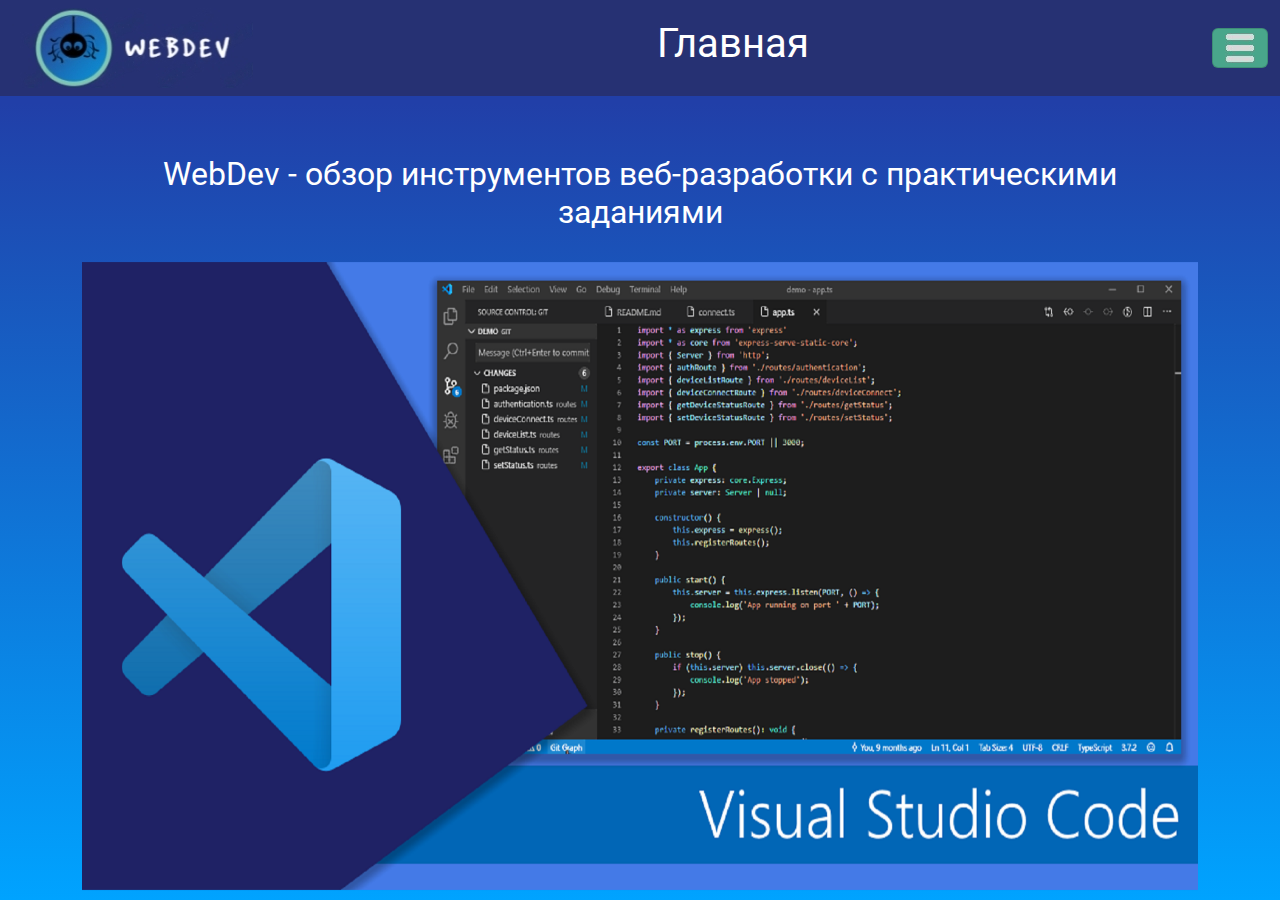
==== commit 5cd68440: "Доделал сайт" ====
--- a/index.html
+++ b/index.html
@@ -90,7 +90,13 @@
                   <div id="panelsStayOpen-collapseFour" class="accordion-collapse collapse" aria-labelledby="panelsStayOpen-headingFour">
                     <div class="accordion-body">
                       <ul>
-                        <li><a href="practice.html">Практика</a></li>
+                        <li><a href="practice.html">Практика по jQuery</a></li>
+                        <li><a href="practice.html#react">Практика по React.js</a></li>
+                        <li><a href="practice.html#vue">Практика по Vue.js</a></li>
+                        <li><a href="practice.html#angular">Практика по Angular</a></li>
+                        <li><a href="practice.html#laravel">Практика по Laravel</a></li>
+                        <li><a href="practice.html#django">Практика по Django</a></li>
+                        <li><a href="practice.html#nodejs">Практика по Node.js</a></li>
                       </ul>
                     </div>
                   </div>
--- a/css/main.css
+++ b/css/main.css
@@ -16,6 +16,10 @@
 }
 body .header {
   background: #263173;
+  --bs-navbar-toggler-icon-bg: url(../img/menu.jpg);
+}
+body .header .navbar-toggler {
+  background-color: #49A68B;
 }
 body .header .menu {
   background-color: #263173;
@@ -29,8 +33,6 @@
 body .header .btn-close {
   width: 30px;
   height: 30px;
-}
-body .header .btn-close:hover {
   background-color: white;
 }
 body .accordion {
@@ -107,6 +109,18 @@
   background-color: #49A68B;
   color: #263173;
 }
+body .main #btn_practice {
+  background-color: #1D906E;
+  text-decoration: none;
+  padding: 30px 200px;
+  border-radius: 50px;
+  font-weight: 600;
+  margin-left: 50px;
+  text-align: center;
+}
+body .main #btn_practice:hover {
+  background-color: #49A68B;
+}
 body .main img {
   margin: 10px auto;
   display: block;
